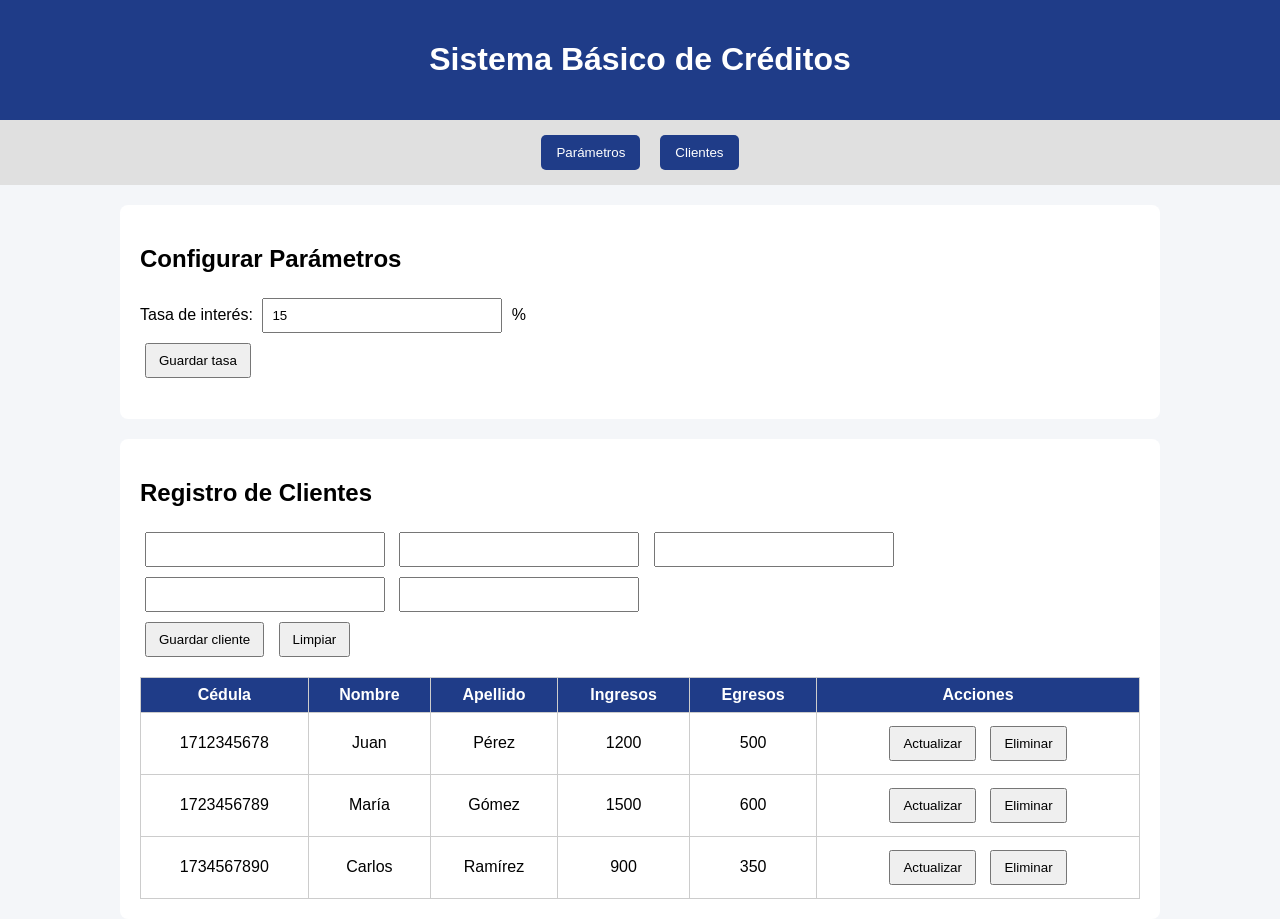
==== simulador_completo.html @ 605e5798 "se implementa navegacion SPA y validacion de tasa" ====
<!DOCTYPE html>
<html lang="es">
<head>
  <meta charset="UTF-8">
  <title>Sistema de Créditos</title>
</head>
<body>

<header>
  <h1>Sistema Básico de Créditos</h1>
   <link rel="stylesheet" href="simulador_completo.css">
</header>

<nav>
  <button onclick="mostrarSeccion('parametros');">Parámetros</button>
  <button >Clientes</button>
</nav>

<section class="activa" id="parametros">
  <h2>Configurar Parámetros</h2>

  <label>Tasa de interés:</label>
  <input type="number" min="10" max="20" value="15" id="tasaInteres">
  <span>%</span>

  <br>
  <button onclick="guardarTasa()">Guardar tasa</button>

  <p id="mensajeTasa"></p>
</section>

<section class="activa" id="clientes">
  <h2>Registro de Clientes</h2>

  <input type="text" >
  <input type="text" >
  <input type="text" >
  <input type="number" >
  <input type="number" >

  <br>

  <button >Guardar cliente</button>
  <button >Limpiar</button>

  <table>
    <thead>
      <tr>
        <th>Cédula</th>
        <th>Nombre</th>
        <th>Apellido</th>
        <th>Ingresos</th>
        <th>Egresos</th>
        <th>Acciones</th>
      </tr>
    </thead>
    <tbody id="tablaClientes">
       <tr>
          <td>1712345678</td>
          <td>Juan</td>
          <td>Pérez</td>
          <td>1200</td>
          <td>500</td>
          <td>
            <button>Actualizar</button>
            <button>Eliminar</button>
          </td>
        </tr>
        <tr>
          <td>1723456789</td>
          <td>María</td>
          <td>Gómez</td>
          <td>1500</td>
          <td>600</td>
          <td>
            <button>Actualizar</button>
            <button>Eliminar</button>
          </td>
        </tr>
        <tr>
          <td>1734567890</td>
          <td>Carlos</td>
          <td>Ramírez</td>
          <td>900</td>
          <td>350</td>
          <td>
            <button>Actualizar</button>
            <button>Eliminar</button>
          </td>
        </tr>
    </tbody>
  </table>
</section>



<script src="simulador_completo.js"></script>
<script src="utilitarios.js"></script>
</body>
</html>
---- simulador_completo.css ----
body {
      font-family: Arial, sans-serif;
      background: #f4f6f9;
      margin: 0;
      padding: 0;
    }

    header {
      background: #1f3c88;
      color: white;
      padding: 20px;
      text-align: center;
    }

    nav {
      display: flex;
      justify-content: center;
      background: #e0e0e0;
      padding: 10px;
      gap: 10px;
      flex-wrap: wrap;
    }

    nav button {
      padding: 10px 15px;
      border: none;
      background: #1f3c88;
      color: white;
      cursor: pointer;
      border-radius: 5px;
    }

    nav button:hover {
      background: #14275c;
    }

    section {
      display: none;
      padding: 20px;
      max-width: 1000px;
      margin: auto;
      background: white;
      margin-top: 20px;
      border-radius: 8px;
    }

    section.activa {
      display: block;
    }

    input, select {
      padding: 8px;
      margin: 5px;
      width: 220px;
    }

    button {
      padding: 8px 12px;
      margin: 5px;
      cursor: pointer;
    }

    table {
      width: 100%;
      border-collapse: collapse;
      margin-top: 15px;
    }

    th, td {
      border: 1px solid #ccc;
      padding: 8px;
      text-align: center;
    }

    th {
      background: #1f3c88;
      color: white;
    }

    .aprobado {
      background: #d4edda;
      color: #155724;
      padding: 15px;
      border-radius: 5px;
      font-weight: bold;
      margin-top: 15px;
    }

    .rechazado {
      background: #f8d7da;
      color: #721c24;
      padding: 15px;
      border-radius: 5px;
      font-weight: bold;
      margin-top: 15px;
    }

    .card {
      background: #f1f1f1;
      padding: 15px;
      border-radius: 5px;
      margin-top: 10px;
    }
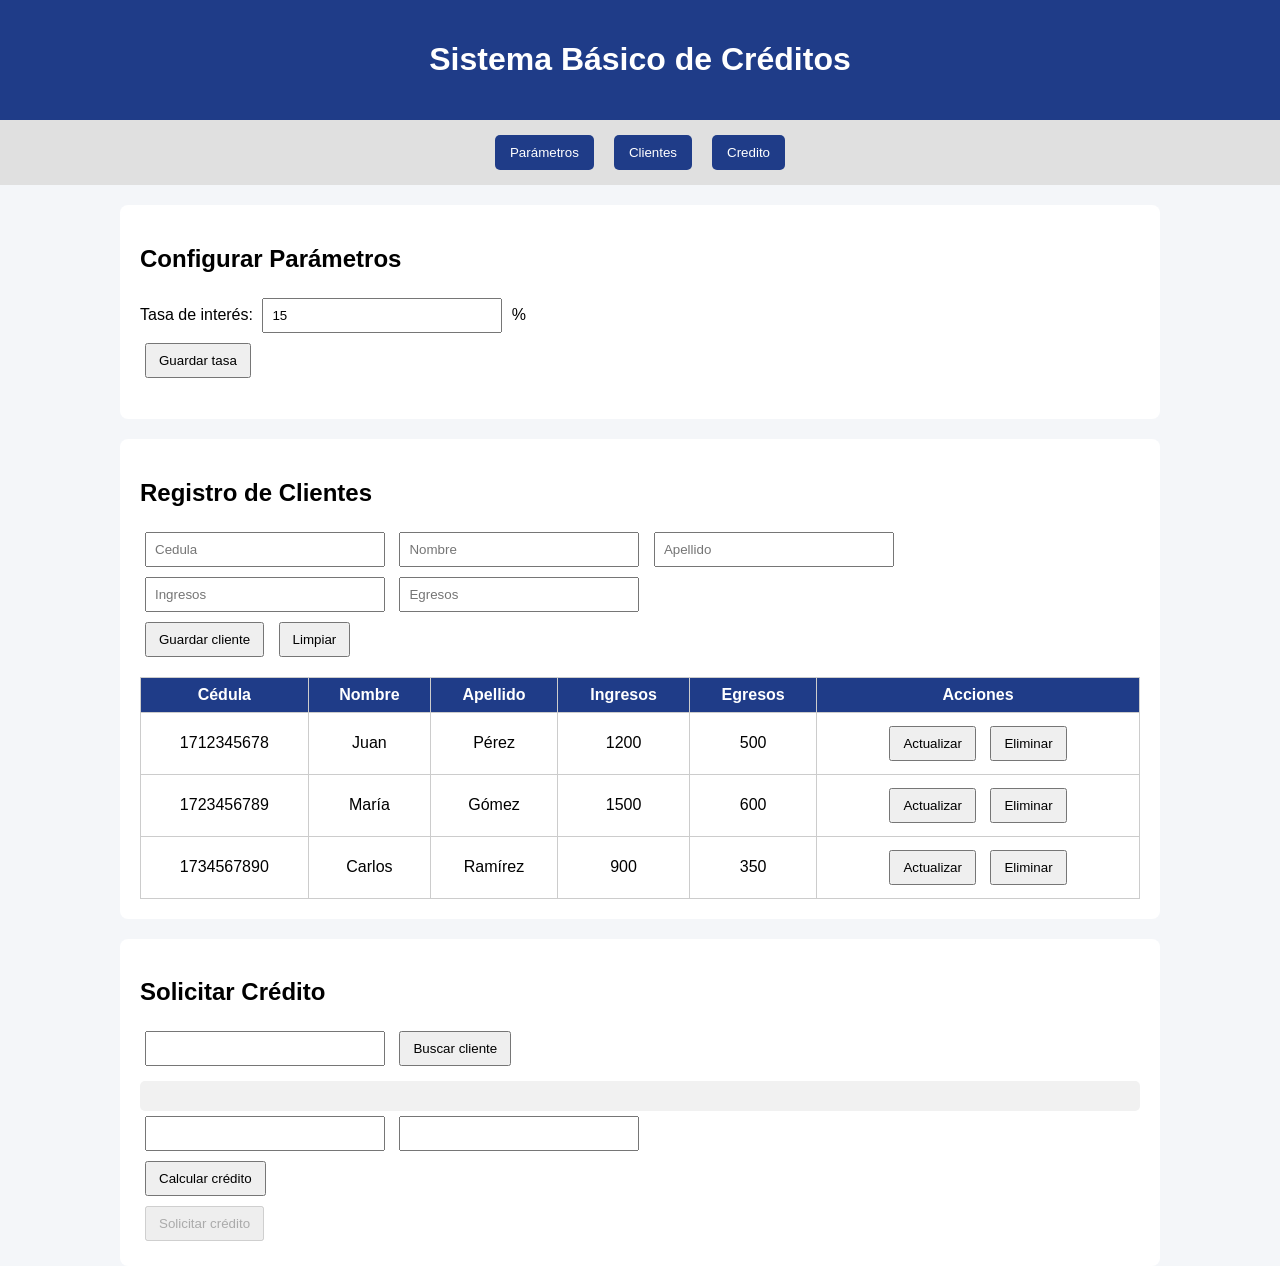
==== commit 802e5059: "se agrego calculo y validacion de credito con aprobacion o rechazo" ====
--- a/simulador_completo.html
+++ b/simulador_completo.html
@@ -1,61 +1,69 @@
 <!DOCTYPE html>
 <html lang="es">
+
 <head>
   <meta charset="UTF-8">
   <title>Sistema de Créditos</title>
+  <link rel="stylesheet" href="simulador_completo.css">
 </head>
+
 <body>
 
-<header>
-  <h1>Sistema Básico de Créditos</h1>
-   <link rel="stylesheet" href="simulador_completo.css">
-</header>
+  <header>
+    <h1>Sistema Básico de Créditos</h1>
+    
+  </header>
 
-<nav>
-  <button onclick="mostrarSeccion('parametros');">Parámetros</button>
-  <button >Clientes</button>
-</nav>
+  <nav>
+    <button onclick="mostrarSeccion('parametros');">Parámetros</button>
+    <button onclick="mostrarSeccion('clientes')">Clientes</button>
+    <button onclick="mostrarSeccion('credito')">Credito</button>
+  </nav>
 
-<section class="activa" id="parametros">
-  <h2>Configurar Parámetros</h2>
+  <section class="activa" id="parametros">
+    <h2>Configurar Parámetros</h2>
 
-  <label>Tasa de interés:</label>
-  <input type="number" min="10" max="20" value="15" id="tasaInteres">
-  <span>%</span>
+    <label>Tasa de interés:</label>
+    <input type="number" min="10" max="20" value="15" id="tasaInteres" placeholder="">
+    <span>%</span>
 
-  <br>
-  <button onclick="guardarTasa()">Guardar tasa</button>
+    <br>
+    <button onclick="guardarTasa()">Guardar tasa</button>
 
-  <p id="mensajeTasa"></p>
-</section>
+    <p id="mensajeTasa"></p>
+  </section>
+  
 
-<section class="activa" id="clientes">
-  <h2>Registro de Clientes</h2>
 
-  <input type="text" >
-  <input type="text" >
-  <input type="text" >
-  <input type="number" >
-  <input type="number" >
 
-  <br>
+  <section class="activa" id="clientes">
+    <h2>Registro de Clientes</h2>
 
-  <button >Guardar cliente</button>
-  <button >Limpiar</button>
+    <input type="text" id="txtCedula" placeholder="Cedula">
+    <input type="text" id="textNombre" placeholder="Nombre">
+    <input type="text" id="textApellido" placeholder="Apellido">
+    <input type="number" id="numIngresos" placeholder="Ingresos">
+    <input type="number" id="numEgresos" placeholder="Egresos">
 
-  <table>
-    <thead>
-      <tr>
-        <th>Cédula</th>
-        <th>Nombre</th>
-        <th>Apellido</th>
-        <th>Ingresos</th>
-        <th>Egresos</th>
-        <th>Acciones</th>
-      </tr>
-    </thead>
-    <tbody id="tablaClientes">
-       <tr>
+    <br>
+
+
+    <button id="btnGuardar" onclick="guardarCliente();">Guardar cliente</button>
+    <button onclick="limpiar()">Limpiar</button>
+
+    <table>
+      <thead>
+        <tr>
+          <th>Cédula</th>
+          <th>Nombre</th>
+          <th>Apellido</th>
+          <th>Ingresos</th>
+          <th>Egresos</th>
+          <th>Acciones</th>
+        </tr>
+      </thead>
+      <tbody id="tablaClientes">
+        <tr>
           <td>1712345678</td>
           <td>Juan</td>
           <td>Pérez</td>
@@ -88,13 +96,38 @@
             <button>Eliminar</button>
           </td>
         </tr>
-    </tbody>
-  </table>
-</section>
+      </tbody>
+    </table>
+  </section>
+  <section class="activa" id="credito">
+    <h2 >Solicitar Crédito</h2>
+
+    <input type="text" id="buscarCedulaCredito">
+    <button onclick="buscarClienteCredito()">Buscar cliente</button>
+
+    <div id="datosClienteCredito" class="card"></div>
+
+    <input type="number" id="montoCredito">
+    <input type="number" id="plazoCredito">
+
+    <br>
+
+    <button onclick="calcularCredito()">Calcular crédito</button>
+
+    <div id="resultadoCredito" ></div>
+
+    <button id="btnSolicitarCredito" onclick="solicitarCredito()" disabled>
+      Solicitar crédito
+    </button>
+  </section>
 
 
 
-<script src="simulador_completo.js"></script>
-<script src="utilitarios.js"></script>
+
+
+
+  <script src="simulador_completo.js"></script>
+  <script src="utilitarios.js"></script>
 </body>
+
 </html>
--- a/simulador_completo.css
+++ b/simulador_completo.css
@@ -1,105 +1,129 @@
+body {
+  font-family: Arial, sans-serif;
+  background: #f4f6f9;
+  margin: 0;
+  padding: 0;
+}
 
-    body {
-      font-family: Arial, sans-serif;
-      background: #f4f6f9;
-      margin: 0;
-      padding: 0;
-    }
+header {
+  background: #1f3c88;
+  color: white;
+  padding: 20px;
+  text-align: center;
+}
 
-    header {
-      background: #1f3c88;
-      color: white;
-      padding: 20px;
-      text-align: center;
-    }
+nav {
+  display: flex;
+  justify-content: center;
+  background: #e0e0e0;
+  padding: 10px;
+  gap: 10px;
+  flex-wrap: wrap;
+}
 
-    nav {
-      display: flex;
-      justify-content: center;
-      background: #e0e0e0;
-      padding: 10px;
-      gap: 10px;
-      flex-wrap: wrap;
-    }
+nav button {
+  padding: 10px 15px;
+  border: none;
+  background: #1f3c88;
+  color: white;
+  cursor: pointer;
+  border-radius: 5px;
+}
 
-    nav button {
-      padding: 10px 15px;
-      border: none;
-      background: #1f3c88;
-      color: white;
-      cursor: pointer;
-      border-radius: 5px;
-    }
+nav button:hover {
+  background: #14275c;
+}
 
-    nav button:hover {
-      background: #14275c;
-    }
+section {
+  display: none;
+  padding: 20px;
+  max-width: 1000px;
+  margin: auto;
+  background: white;
+  margin-top: 20px;
+  border-radius: 8px;
+}
 
-    section {
-      display: none;
-      padding: 20px;
-      max-width: 1000px;
-      margin: auto;
-      background: white;
-      margin-top: 20px;
-      border-radius: 8px;
-    }
+section.activa {
+  display: block;
+}
 
-    section.activa {
-      display: block;
-    }
+input,
+select {
+  padding: 8px;
+  margin: 5px;
+  width: 220px;
+}
 
-    input, select {
-      padding: 8px;
-      margin: 5px;
-      width: 220px;
-    }
+button {
+  padding: 8px 12px;
+  margin: 5px;
+  cursor: pointer;
+}
 
-    button {
-      padding: 8px 12px;
-      margin: 5px;
-      cursor: pointer;
-    }
+table {
+  width: 100%;
+  border-collapse: collapse;
+  margin-top: 15px;
+}
 
-    table {
-      width: 100%;
-      border-collapse: collapse;
-      margin-top: 15px;
-    }
+th,
+td {
+  border: 1px solid #ccc;
+  padding: 8px;
+  text-align: center;
+}
 
-    th, td {
-      border: 1px solid #ccc;
-      padding: 8px;
-      text-align: center;
-    }
+th {
+  background: #1f3c88;
+  color: white;
+}
 
-    th {
-      background: #1f3c88;
-      color: white;
-    }
+.aprobado {
+  background: #d4edda;
+  color: #155724;
+  padding: 15px;
+  border-radius: 5px;
+  font-weight: bold;
+  margin-top: 15px;
+}
 
-    .aprobado {
-      background: #d4edda;
-      color: #155724;
-      padding: 15px;
-      border-radius: 5px;
-      font-weight: bold;
-      margin-top: 15px;
-    }
+.rechazado {
+  background: #f8d7da;
+  color: #721c24;
+  padding: 15px;
+  border-radius: 5px;
+  font-weight: bold;
+  margin-top: 15px;
+}
 
-    .rechazado {
-      background: #f8d7da;
-      color: #721c24;
-      padding: 15px;
-      border-radius: 5px;
-      font-weight: bold;
-      margin-top: 15px;
-    }
+.card {
+  background: #f1f1f1;
+  padding: 15px;
+  border-radius: 5px;
+  margin-top: 10px;
+}
 
-    .card {
-      background: #f1f1f1;
-      padding: 15px;
-      border-radius: 5px;
-      margin-top: 10px;
-    }
-  +.aprobado {
+  background: linear-gradient(135deg, #d4edda, #b7e4c7);
+  color: #155724;
+  border-left: 6px solid #28a745;
+  padding: 18px;
+  margin-top: 15px;
+  border-radius: 8px;
+  font-size: 18px;
+  line-height: 1.8;
+  box-shadow: 0 2px 8px rgba(40, 167, 69, 0.2);
+}
+
+.rechazado {
+  background: linear-gradient(135deg, #f8d7da, #f5b7b1);
+  color: #721c24;
+  border-left: 6px solid #dc3545;
+  padding: 18px;
+  margin-top: 15px;
+  border-radius: 8px;
+  font-size: 18px;
+  line-height: 1.8;
+  box-shadow: 0 2px 8px rgba(220, 53, 69, 0.2);
+}
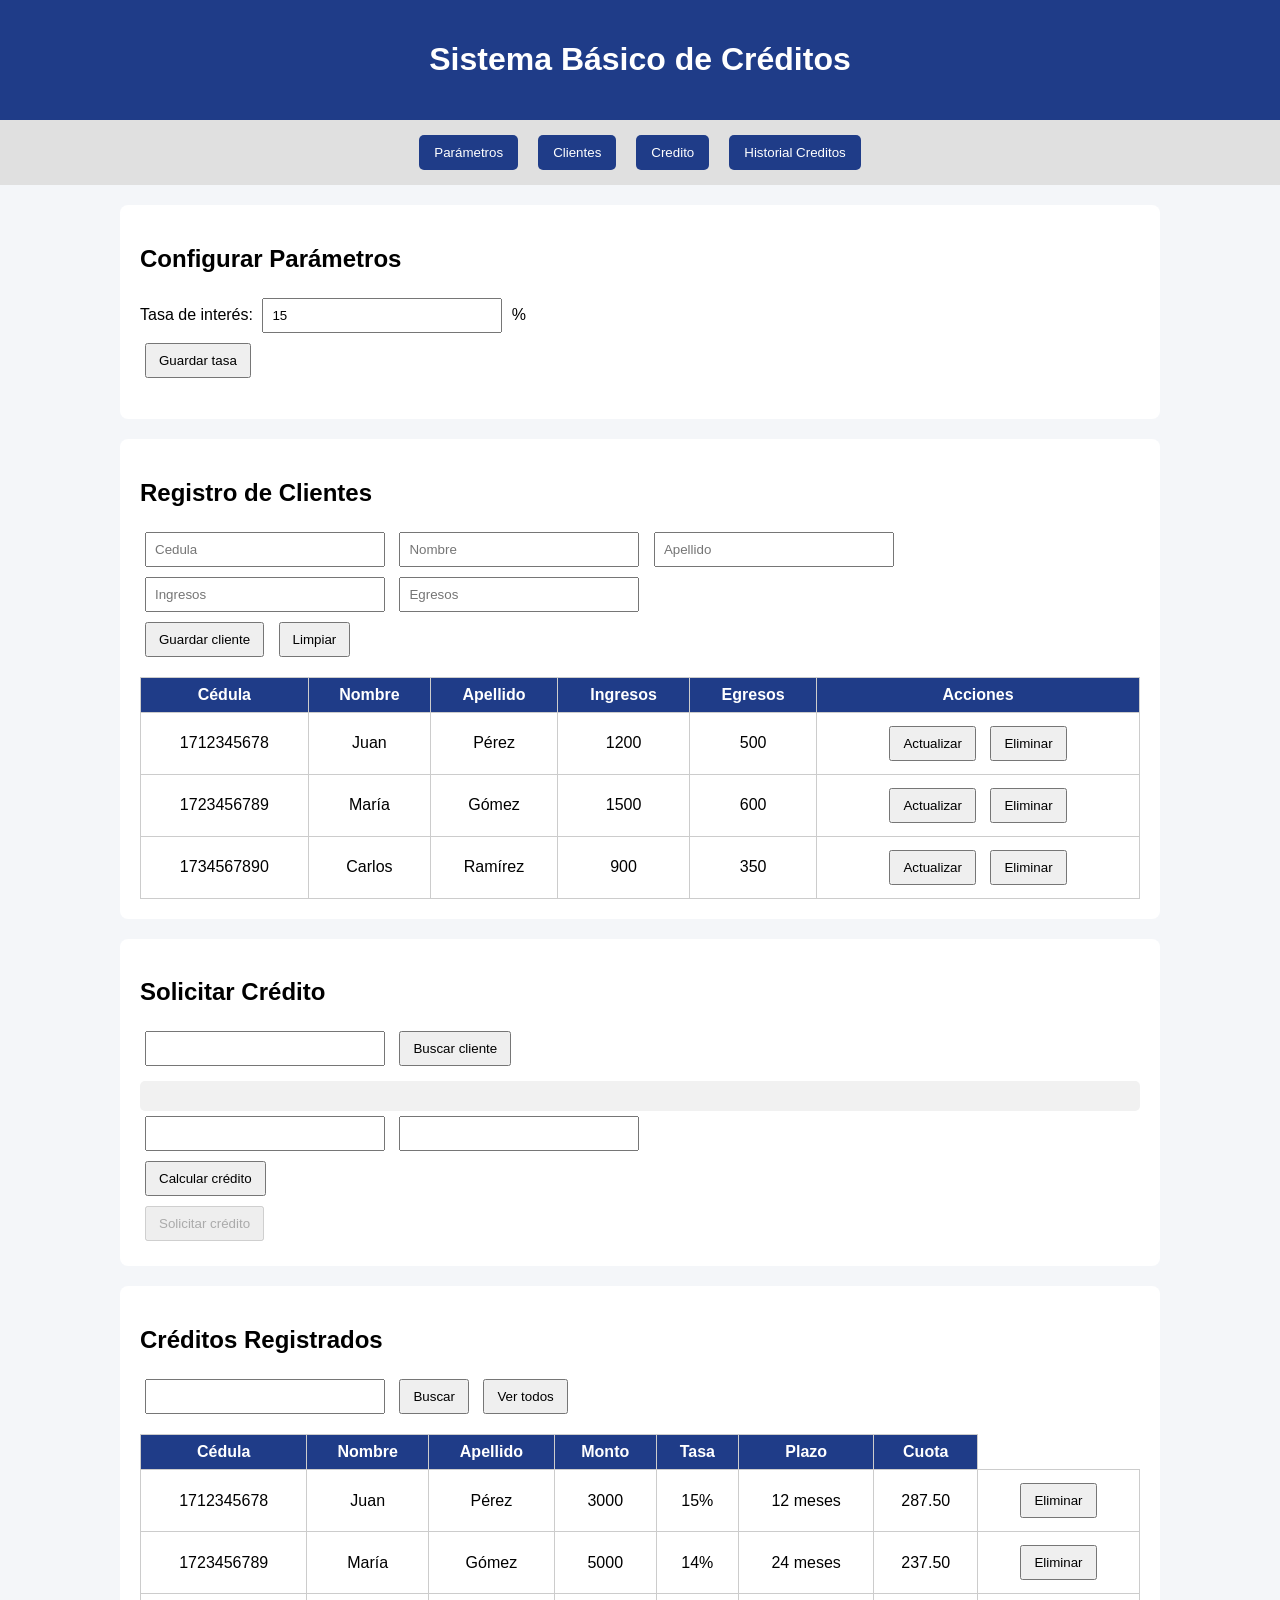
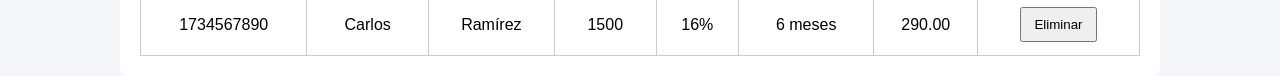
==== commit 64eb4eee: "modulo de gestion y consulta de credito realizado" ====
--- a/simulador_completo.html
+++ b/simulador_completo.html
@@ -18,6 +18,7 @@
     <button onclick="mostrarSeccion('parametros');">Parámetros</button>
     <button onclick="mostrarSeccion('clientes')">Clientes</button>
     <button onclick="mostrarSeccion('credito')">Credito</button>
+    <button onclick="mostrarSeccion('listaCreditos')">Historial Creditos</button>
   </nav>
 
   <section class="activa" id="parametros">
@@ -121,6 +122,60 @@
     </button>
   </section>
 
+<section class="activa" id="listaCreditos">
+  <h2>Créditos Registrados</h2>
+
+  <input type="text" id="buscarCedulaListado" >
+  <button onclick="buscarCreditosCliente()">Buscar</button>
+  <button onclick="pintarCreditos(creditos)">Ver todos</button>
+
+  <table>
+    <thead>
+      <tr>
+        <th>Cédula</th>
+        <th>Nombre</th>
+        <th>Apellido</th>
+        <th>Monto</th>
+        <th>Tasa</th>
+        <th>Plazo</th>
+        <th>Cuota</th>
+      </tr>
+    </thead>
+    <tbody id="tablaCreditos">
+       <tr>
+          <td>1712345678</td>
+          <td>Juan</td>
+          <td>Pérez</td>
+          <td>3000</td>
+          <td>15%</td>
+          <td>12 meses</td>
+          <td>287.50</td>
+          <td><button>Eliminar</button></td>
+        </tr>
+        <tr>
+          <td>1723456789</td>
+          <td>María</td>
+          <td>Gómez</td>
+          <td>5000</td>
+          <td>14%</td>
+          <td>24 meses</td>
+          <td>237.50</td>
+          <td><button>Eliminar</button></td>
+        </tr>
+        <tr>
+          <td>1734567890</td>
+          <td>Carlos</td>
+          <td>Ramírez</td>
+          <td>1500</td>
+          <td>16%</td>
+          <td>6 meses</td>
+          <td>290.00</td>
+          <td><button>Eliminar</button></td>
+        </tr>
+    </tbody>
+  </table>
+</section>
+
 
 
 
